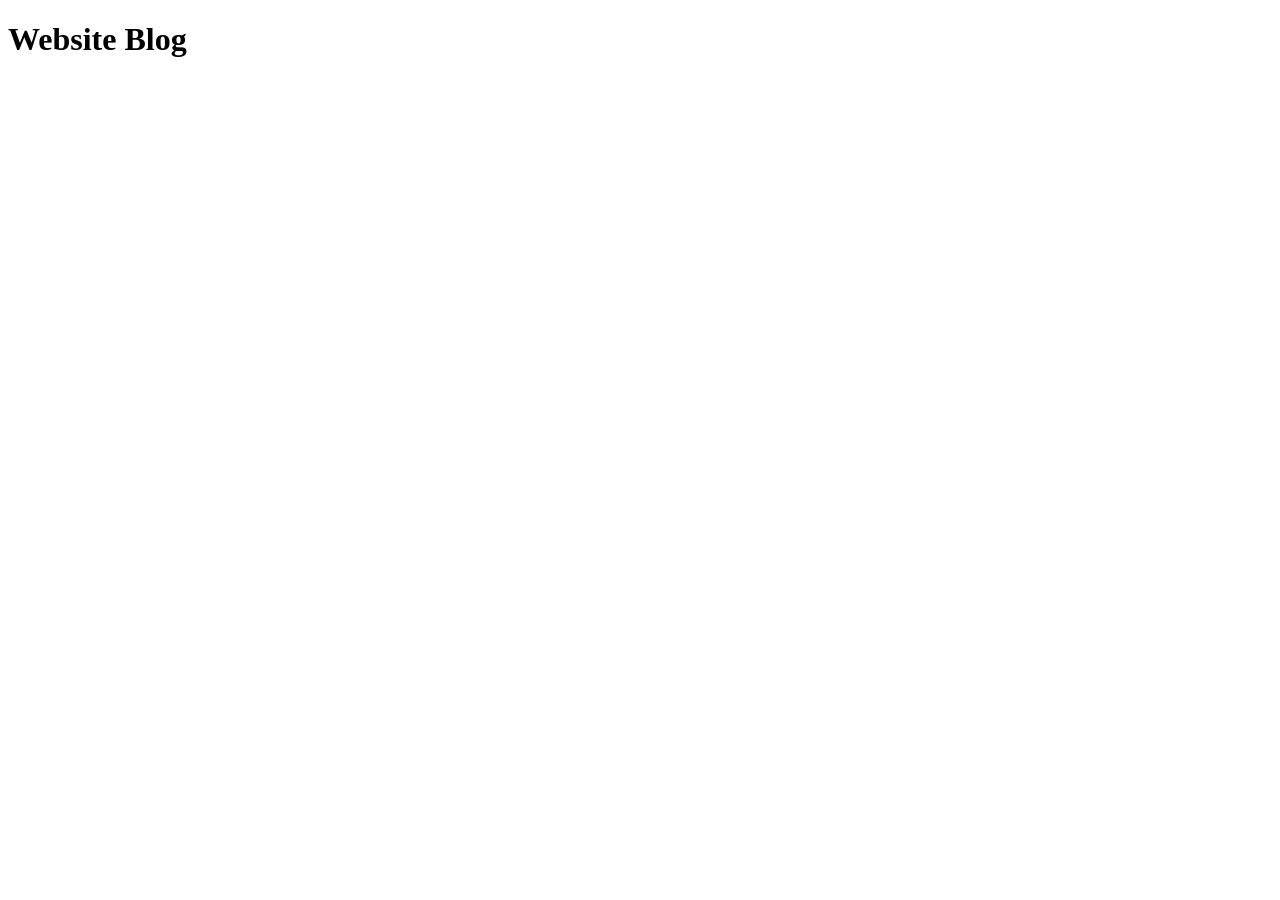
==== index.html @ 81720faa "Primera subida de carpeta" ====
<!DOCTYPE html>
<html>

<head>
  <meta charset="utf-8">
  <meta name="viewport" content="width=device-width">
  <link rel="stylesheet" href="./styles/style.css">
  <title>Website Blog</title>
</head>

<body>
  <h1>Website Blog</h1>

  <!--
  This script places a badge on your repl's full-browser view back to your repl's cover
  page. Try various colors for the theme: dark, light, red, orange, yellow, lime, green,
  teal, blue, blurple, magenta, pink!
  -->
  <script src="https://replit.com/public/js/replit-badge-v2.js" theme="dark" position="bottom-right"></script>
</body>

</html>
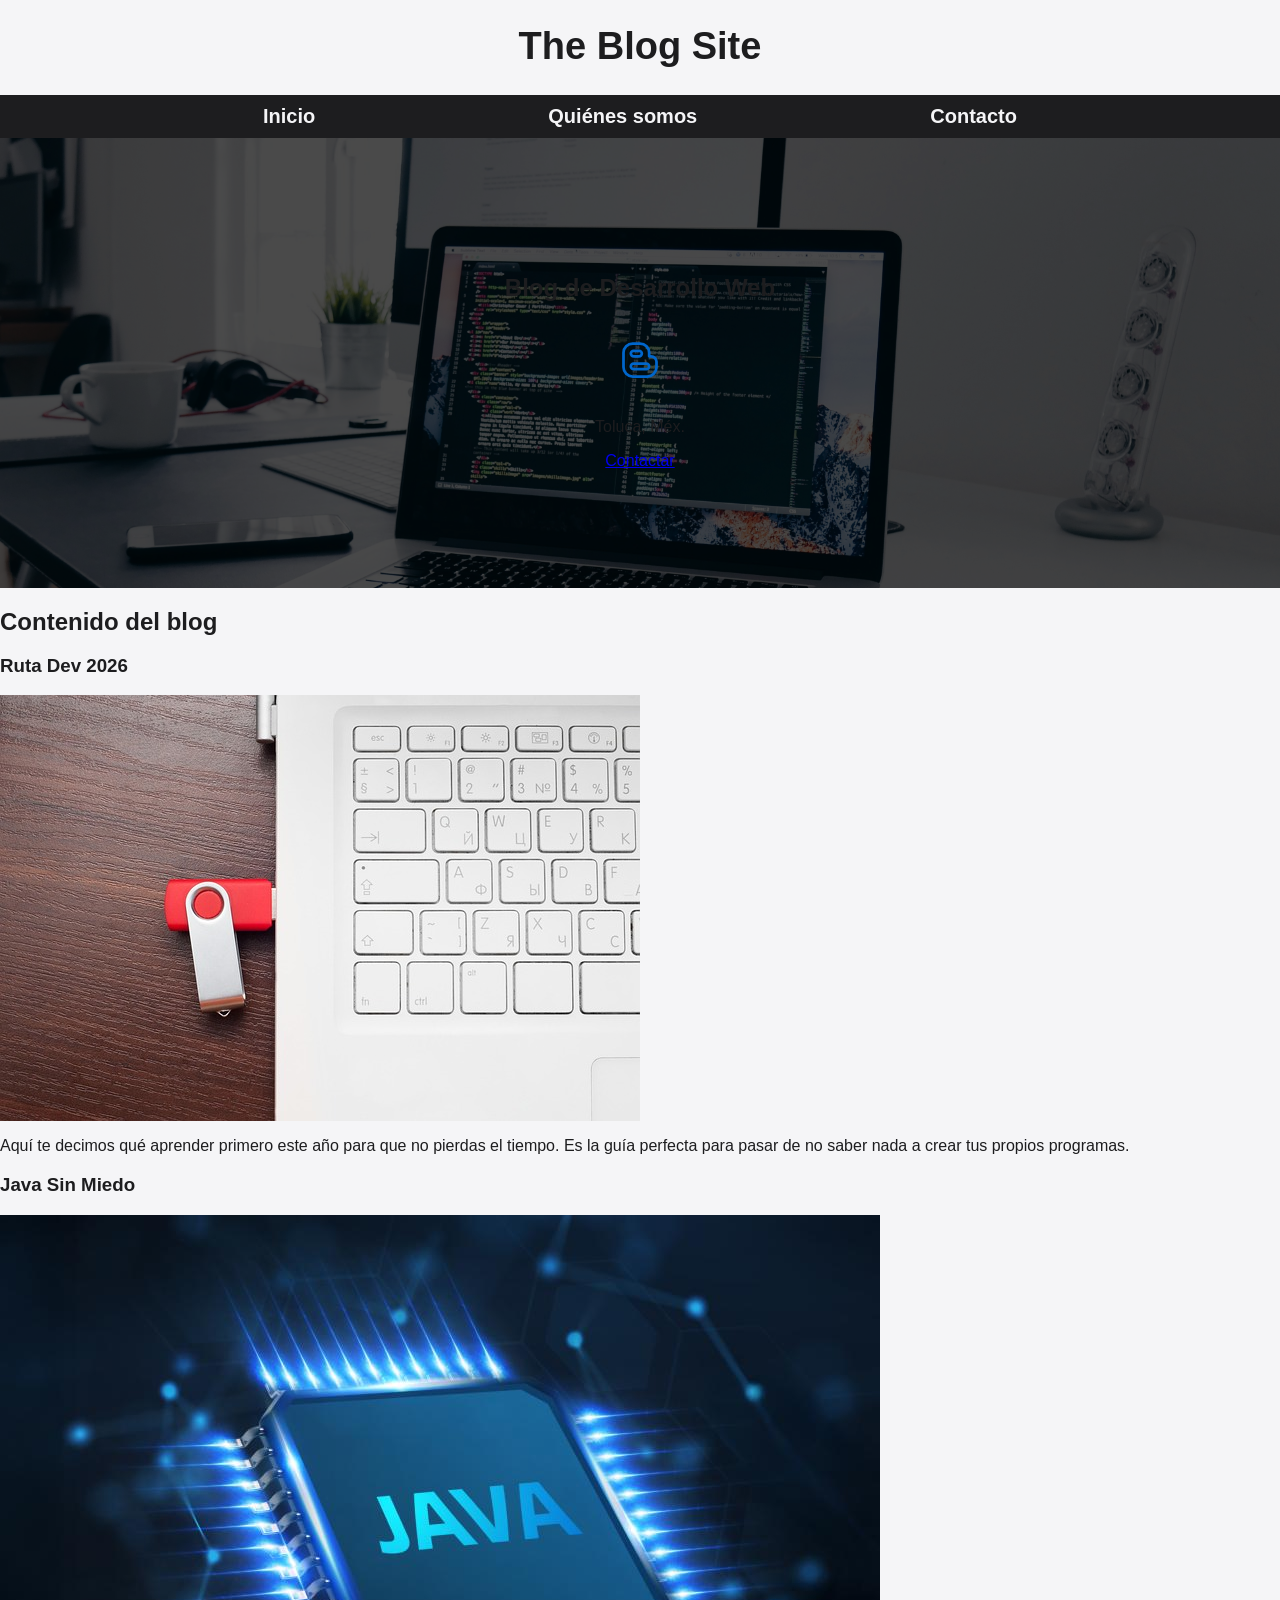
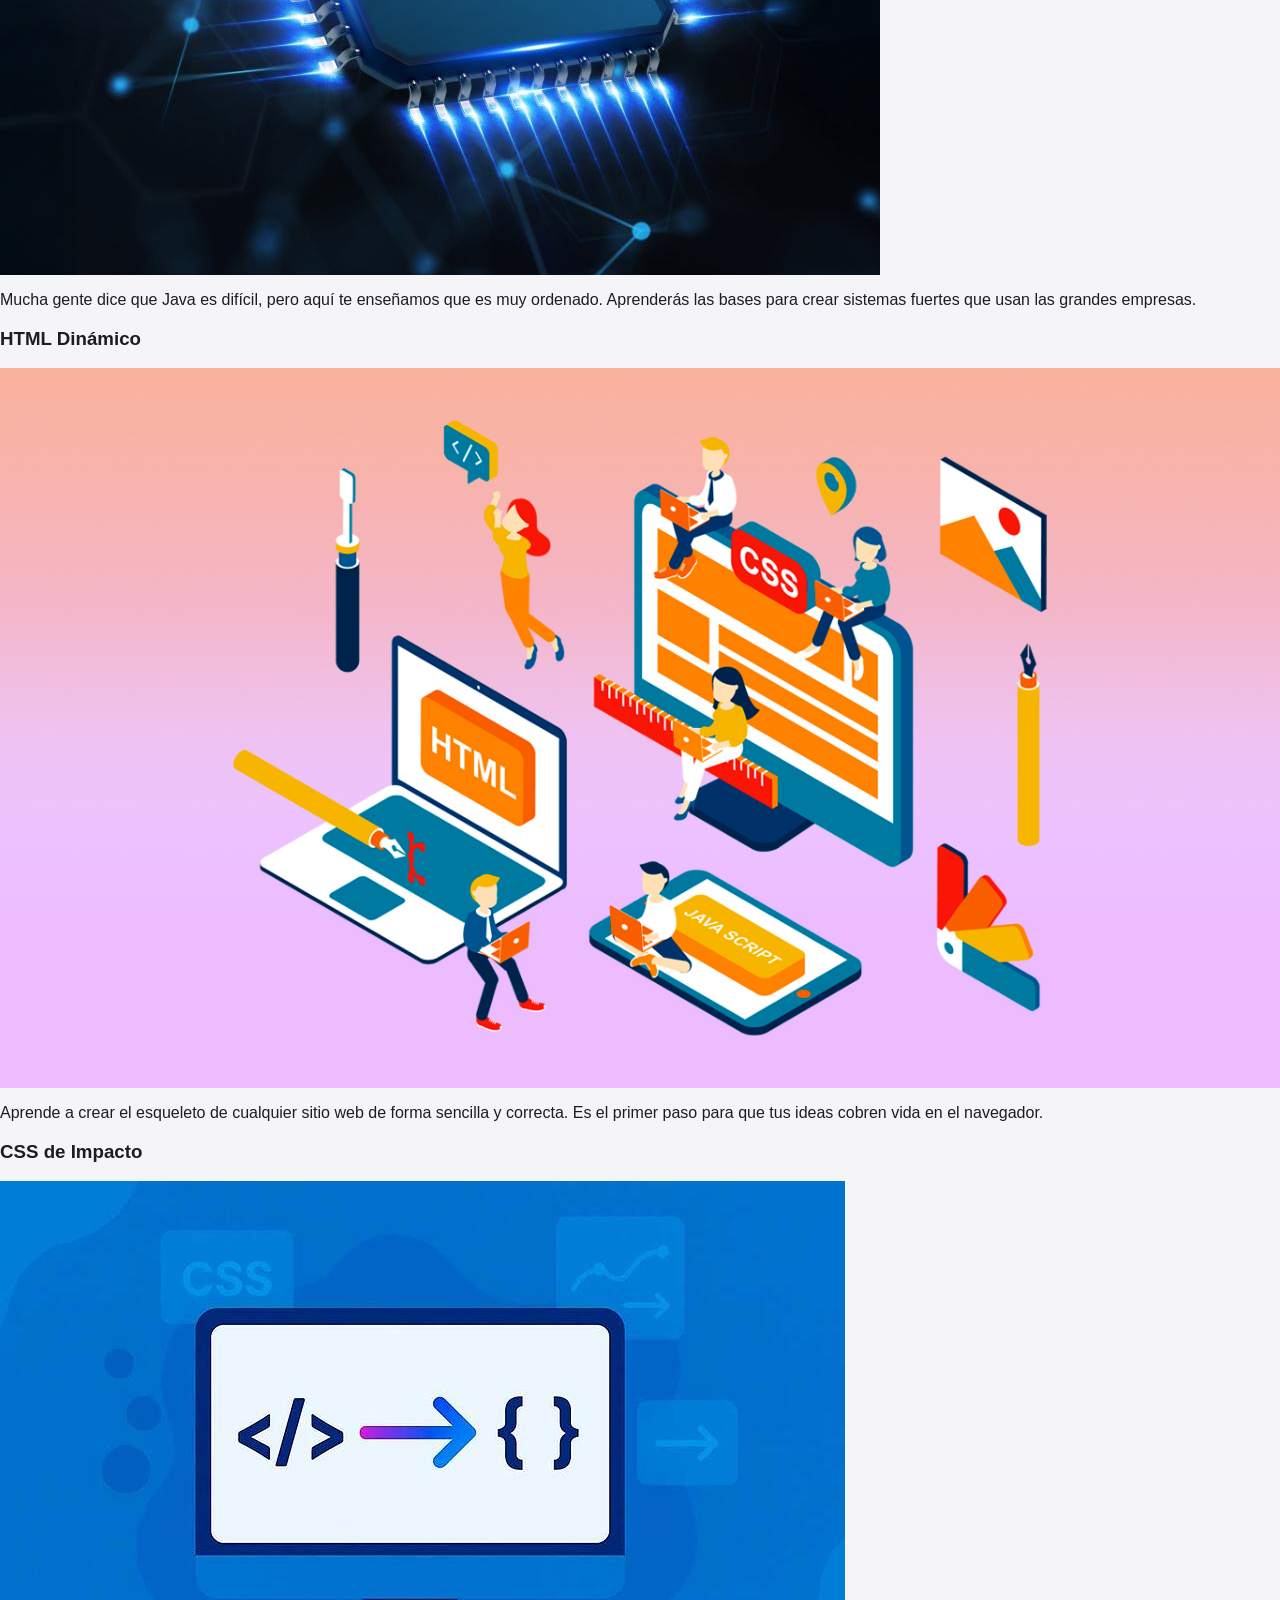
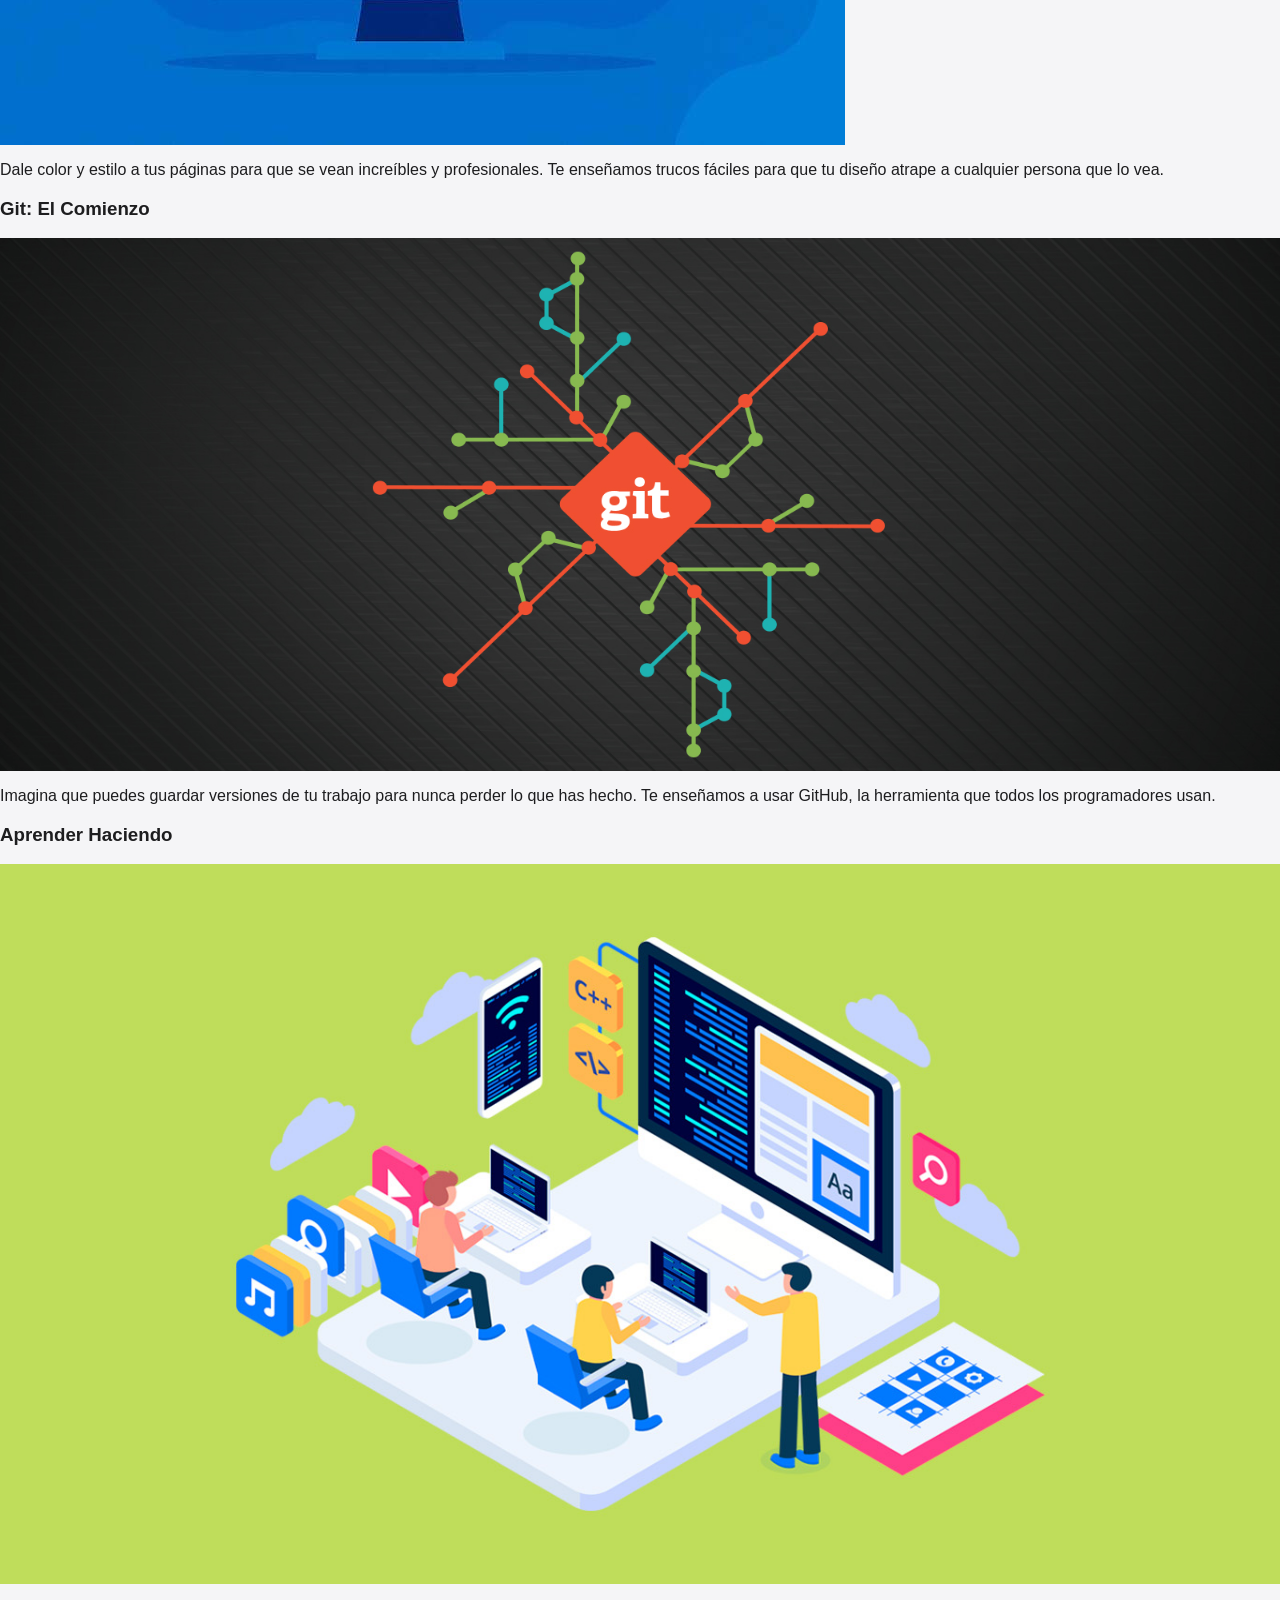
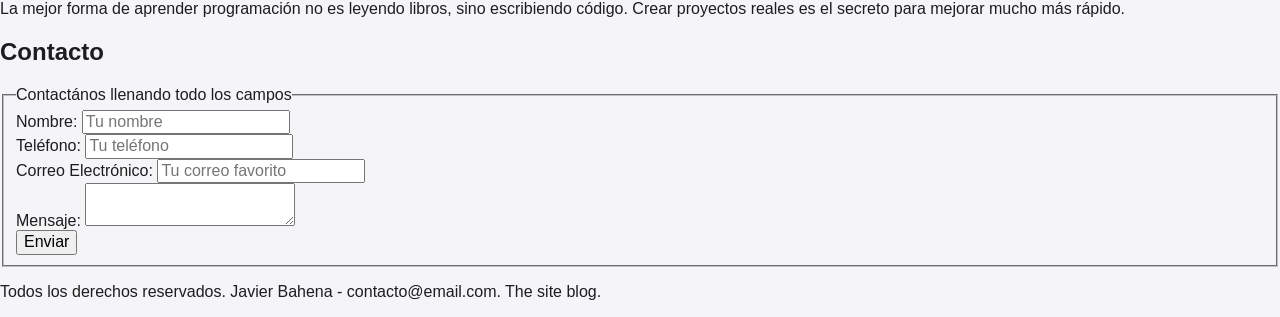
==== commit 2c3e5068: "se arreglo la navegacion, se cambiaron los colores y se arreglo el hero" ====
--- a/index.html
+++ b/index.html
@@ -4,12 +4,167 @@
 <head>
   <meta charset="utf-8">
   <meta name="viewport" content="width=device-width">
+    <link rel="preload" href="./styles/normalize.css" as="style">
+  <link rel="stylesheet" href="./styles/normalize.css">
+  <link rel="preload" href="./styles/style.css" as="style">
   <link rel="stylesheet" href="./styles/style.css">
-  <title>Website Blog</title>
+  <title>The Blog Site</title>
 </head>
 
 <body>
-  <h1>Website Blog</h1>
+
+  <header>
+<h1 class="titulo">The Blog Site</h1>
+
+  </header>
+
+<div class="nav-bg">
+ <nav class="navegacion-principal contenedor">
+    <a href="#">Inicio</a>
+    <a href="nosotros.html">Quiénes somos</a>
+    <a href="contacto.html">Contacto</a>
+  </nav>
+</div>
+
+ 
+
+
+
+  <section class="hero">
+    <div class="contenido-hero">
+
+<h2>Blog de Desarrollo Web</h2>
+<p><!--
+tags: [media, blogging, internet, social, site]
+category: Brand
+unicode: "f35a"
+version: "1.89"
+-->
+<svg
+  xmlns="http://www.w3.org/2000/svg"
+  width="44"
+  height="44"
+  viewBox="0 0 24 24"
+  fill="none"
+  stroke="#0066CC"
+  stroke-width="1.5"
+  stroke-linecap="round"
+  stroke-linejoin="round"
+>
+  <path d="M8 21h8a5 5 0 0 0 5 -5v-3a3 3 0 0 0 -3 -3h-1v-2a5 5 0 0 0 -5 -5h-4a5 5 0 0 0 -5 5v8a5 5 0 0 0 5 5z" />
+  <path d="M7 7m0 1.5a1.5 1.5 0 0 1 1.5 -1.5h3a1.5 1.5 0 0 1 1.5 1.5v0a1.5 1.5 0 0 1 -1.5 1.5h-3a1.5 1.5 0 0 1 -1.5 -1.5z" />
+  <path d="M7 14m0 1.5a1.5 1.5 0 0 1 1.5 -1.5h7a1.5 1.5 0 0 1 1.5 1.5v0a1.5 1.5 0 0 1 -1.5 1.5h-7a1.5 1.5 0 0 1 -1.5 -1.5z" />
+</svg>
+
+</p>
+  <p>Toluca, Méx.</p>
+  <a href="#">Contactar</a>
+    </div>
+
+
+  </section>
+  <main>
+    <h2>Contenido del blog</h2>
+
+    <section>
+        <h3>Ruta Dev 2026</h3>
+
+        <img src="Pic/ruta.jpg" alt="imagen de ruta de aprendizaje">
+
+  <p>Aquí te decimos qué aprender primero este año para que no pierdas el tiempo. Es la guía perfecta para pasar de no saber nada a crear tus propios programas.</p>
+    </section>
+
+    <section>
+      <h3>Java Sin Miedo</h3>
+
+      <img src="Pic/java.jpg" alt="imagen de java">
+
+  <p>Mucha gente dice que Java es difícil, pero aquí te enseñamos que es muy ordenado. Aprenderás las bases para crear sistemas fuertes que usan las grandes empresas.</p>
+    </section>
+
+    <section>
+        <h3>HTML Dinámico</h3>
+
+        <img src="Pic/html.jpg" alt="imagen de html">
+
+  <p>Aprende a crear el esqueleto de cualquier sitio web de forma sencilla y correcta. Es el primer paso para que tus ideas cobren vida en el navegador.</p>
+
+    </section>
+
+        <section>
+        <h3>CSS de Impacto</h3>
+
+        <img src="Pic/css.jpg" alt="iamgen de css">
+
+  <p>Dale color y estilo a tus páginas para que se vean increíbles y profesionales. Te enseñamos trucos fáciles para que tu diseño atrape a cualquier persona que lo vea.</p>
+
+    </section>
+
+        <section>
+        <h3>Git: El Comienzo</h3>
+        <img src="Pic/git_destacada.png" alt="imagen de git">
+
+  <p>Imagina que puedes guardar versiones de tu trabajo para nunca perder lo que has hecho. Te enseñamos a usar GitHub, la herramienta que todos los programadores usan.</p>
+
+    </section>
+
+        <section>
+        <h3>Aprender Haciendo</h3>
+        <img src="Pic/aprender.jpg" alt="imagen aprender haciendo">
+
+  <p>La mejor forma de aprender programación no es leyendo libros, sino escribiendo código. Crear proyectos reales es el secreto para mejorar mucho más rápido.</p>
+
+    </section>
+
+</main>
+<section>
+  <h2>Contacto</h2>
+
+  <form action="">
+    <fieldset>
+      <legend>Contactános llenando todo los campos</legend>
+
+      <div>
+        <label for="">Nombre:</label>
+        <input type="text" placeholder="Tu nombre">
+      </div>
+
+      <div>
+        <label for="">Teléfono:</label>
+        <input type="tel" placeholder="Tu teléfono">
+      </div>
+
+      <div>
+        <label for="">Correo Electrónico:</label>
+        <input type="email" placeholder="Tu correo favorito">
+      </div>
+
+      <div>
+              <label for="">Mensaje:</label>
+
+      <textarea name="" id=""></textarea>
+      </div>
+
+      <div>
+        <input type="submit" value="Enviar">
+      </div>
+
+
+
+      
+    </fieldset>
+  </form>
+</section>
+
+<footer>
+  <p>Todos los derechos reservados. Javier Bahena - contacto@email.com. The site blog.</p>
+
+</footer>
+  
+
+
+
+
 
   <!--
   This script places a badge on your repl's full-browser view back to your repl's cover
--- a/styles/style.css
+++ b/styles/style.css
@@ -0,0 +1,107 @@
+:root {
+  --primary: #1D1D1F;    /* Deep Black: El color de los textos y fondos oscuros de Apple */
+  --secondary: #0066CC;  /* System Blue: El azul clásico de los enlaces y botones de iOS/macOS */
+  --bg-light: #F5F5F7;   /* Off-White/Silver: El gris claro característico de sus secciones */
+  --text-main: #1D1D1F;  /* Onyx: Para una legibilidad máxima y sobria */
+  --accent: #86868B;     /* Silver/Grey: Para detalles secundarios, iconos y bordes finos */
+}
+  html {
+    font-size: 62.5%;
+    box-sizing: border-box;
+
+  }
+
+  *, *:before, *:after {
+    box-sizing: inherit;
+  }
+
+  body {
+    font-size: 16px;
+      background-color: var(--bg-light);
+  color: var(--text-main);
+  font-family: 'Segoe UI', Tahoma, Geneva, Verdana, sans-serif;
+  }
+  img {
+    max-width: 100%;
+    display: block;
+    height: auto;
+}
+
+  .titulo {
+    text-align: center;
+    font-size: 3.8rem;
+  }
+
+
+
+.nav-bg {
+  background-color: var(--primary);
+}
+  
+  .img-header {
+    width: 100%;
+  }
+
+
+
+  .contenedor {
+    max-width: 120rem;
+    margin: 0 auto;
+  }
+
+  .navegacion-principal {
+
+    padding: 1rem;
+    display: flex;
+    flex-direction: column;
+
+    padding: 0 0;
+
+
+
+}
+
+@media (min-width: 768px) {
+    .navegacion-principal {
+      flex-direction: row;
+          justify-content: space-evenly;
+
+    }
+}
+
+  .navegacion-principal a {
+
+    color: var(--bg-light);
+    text-decoration: none;
+    font-weight: 700;
+    font-size: 2rem;
+    padding: 1rem;
+    text-align: center;
+
+}
+
+ .navegacion-principal a:hover {
+    background-color: var(--accent);
+    color: var(--text-main);
+ }
+
+ .hero {
+  background-image: url(../Pic/hero.jpg);
+  background-repeat: no-repeat;
+  background-size: cover;
+  background-position: center center;
+  height: 450px;
+
+  position: relative;
+ }
+
+ .contenido-hero {
+  position: absolute;
+  height: 100%;
+  width: 100%;
+  background-color: rgb(0 0 0 / 70%);
+  display: flex;
+  flex-direction: column;
+  align-items: center;
+  justify-content: center;
+ }
--- a/styles/style.css
+++ b/styles/style.css
@@ -0,0 +1,107 @@
+:root {
+  --primary: #1D1D1F;    /* Deep Black: El color de los textos y fondos oscuros de Apple */
+  --secondary: #0066CC;  /* System Blue: El azul clásico de los enlaces y botones de iOS/macOS */
+  --bg-light: #F5F5F7;   /* Off-White/Silver: El gris claro característico de sus secciones */
+  --text-main: #1D1D1F;  /* Onyx: Para una legibilidad máxima y sobria */
+  --accent: #86868B;     /* Silver/Grey: Para detalles secundarios, iconos y bordes finos */
+}
+  html {
+    font-size: 62.5%;
+    box-sizing: border-box;
+
+  }
+
+  *, *:before, *:after {
+    box-sizing: inherit;
+  }
+
+  body {
+    font-size: 16px;
+      background-color: var(--bg-light);
+  color: var(--text-main);
+  font-family: 'Segoe UI', Tahoma, Geneva, Verdana, sans-serif;
+  }
+  img {
+    max-width: 100%;
+    display: block;
+    height: auto;
+}
+
+  .titulo {
+    text-align: center;
+    font-size: 3.8rem;
+  }
+
+
+
+.nav-bg {
+  background-color: var(--primary);
+}
+  
+  .img-header {
+    width: 100%;
+  }
+
+
+
+  .contenedor {
+    max-width: 120rem;
+    margin: 0 auto;
+  }
+
+  .navegacion-principal {
+
+    padding: 1rem;
+    display: flex;
+    flex-direction: column;
+
+    padding: 0 0;
+
+
+
+}
+
+@media (min-width: 768px) {
+    .navegacion-principal {
+      flex-direction: row;
+          justify-content: space-evenly;
+
+    }
+}
+
+  .navegacion-principal a {
+
+    color: var(--bg-light);
+    text-decoration: none;
+    font-weight: 700;
+    font-size: 2rem;
+    padding: 1rem;
+    text-align: center;
+
+}
+
+ .navegacion-principal a:hover {
+    background-color: var(--accent);
+    color: var(--text-main);
+ }
+
+ .hero {
+  background-image: url(../Pic/hero.jpg);
+  background-repeat: no-repeat;
+  background-size: cover;
+  background-position: center center;
+  height: 450px;
+
+  position: relative;
+ }
+
+ .contenido-hero {
+  position: absolute;
+  height: 100%;
+  width: 100%;
+  background-color: rgb(0 0 0 / 70%);
+  display: flex;
+  flex-direction: column;
+  align-items: center;
+  justify-content: center;
+ }
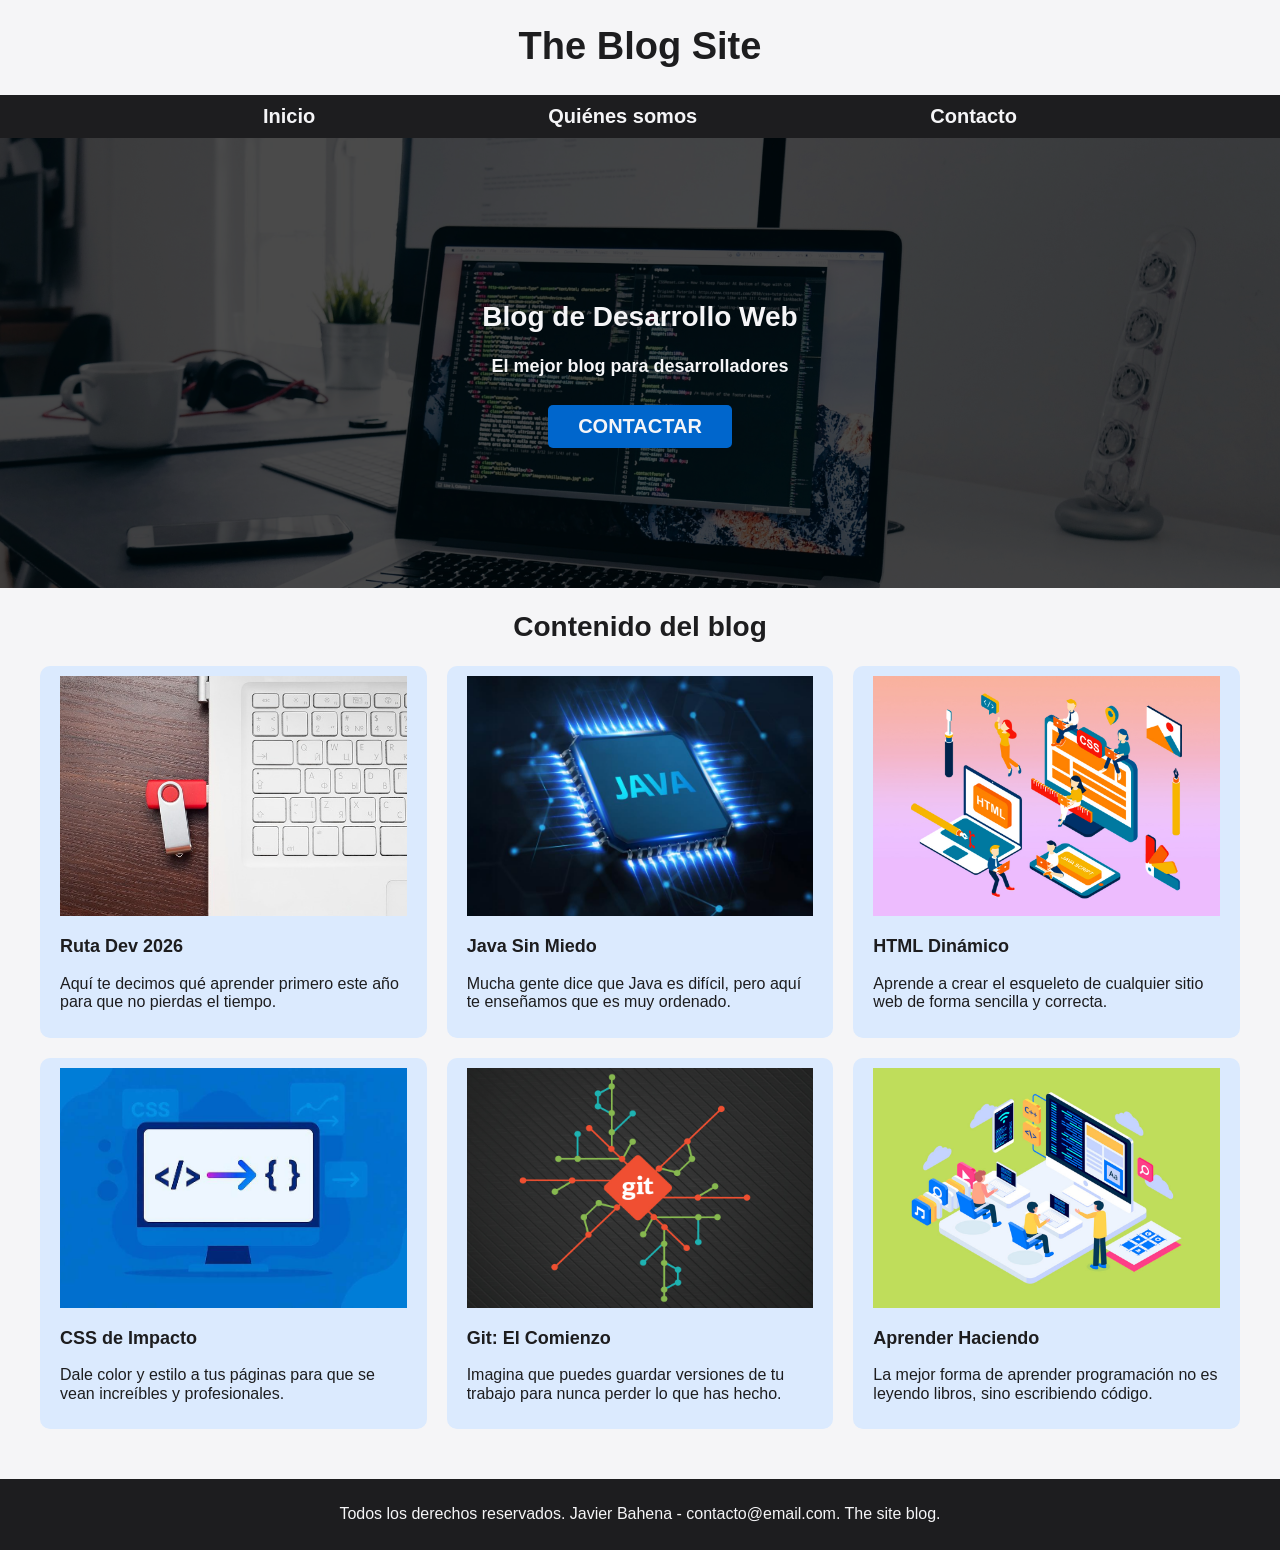
==== commit 51720bc0: "listoooooo" ====
--- a/index.html
+++ b/index.html
@@ -1,177 +1,140 @@
-<!DOCTYPE html>
+<!doctype html>
 <html>
+  <head>
+    <meta charset="utf-8" />
+    <meta name="viewport" content="width=device-width" />
+    <link rel="preload" href="./styles/normalize.css" as="style" />
+    <link rel="stylesheet" href="./styles/normalize.css" />
+    <link rel="preload" href="./styles/style.css" as="style" />
+    <link rel="stylesheet" href="./styles/style.css" />
+    <title>The Blog Site</title>
+  </head>
 
-<head>
-  <meta charset="utf-8">
-  <meta name="viewport" content="width=device-width">
-    <link rel="preload" href="./styles/normalize.css" as="style">
-  <link rel="stylesheet" href="./styles/normalize.css">
-  <link rel="preload" href="./styles/style.css" as="style">
-  <link rel="stylesheet" href="./styles/style.css">
-  <title>The Blog Site</title>
-</head>
+  <body>
+    <header>
+      <h1 class="titulo">The Blog Site</h1>
+    </header>
 
-<body>
+    <div class="nav-bg">
+      <nav class="navegacion-principal contenedor">
+        <a href="#">Inicio</a>
+        <a href="nosotros.html">Quiénes somos</a>
+        <a href="contacto.html">Contacto</a>
+      </nav>
+    </div>
 
-  <header>
-<h1 class="titulo">The Blog Site</h1>
+    <section class="hero">
+      <div class="contenido-hero">
+        <h2>Blog de Desarrollo Web</h2>
 
-  </header>
+        <h3>El mejor blog para desarrolladores</h3>
 
-<div class="nav-bg">
- <nav class="navegacion-principal contenedor">
-    <a href="#">Inicio</a>
-    <a href="nosotros.html">Quiénes somos</a>
-    <a href="contacto.html">Contacto</a>
-  </nav>
-</div>
+        <a href="#" class="boton">Contactar</a>
+      </div>
+    </section>
+    <main class="contenedor">
+      <h2>Contenido del blog</h2>
 
- 
+      <div class="servicios">
+        <section>
+          
+          <div class="articulo-img">
+<img src="./Pic/ruta.jpg" alt="">
+          </div>
 
 
+<h3>Ruta Dev 2026</h3>
+          <p>
+            Aquí te decimos qué aprender primero este año para que no pierdas el
+            tiempo.
+          </p>
+        </section>
 
-  <section class="hero">
-    <div class="contenido-hero">
+        <section>
+                 <div class="articulo-img">
+<img src="Pic/java.jpg" alt="imagen de java" />
+          </div>
 
-<h2>Blog de Desarrollo Web</h2>
-<p><!--
-tags: [media, blogging, internet, social, site]
-category: Brand
-unicode: "f35a"
-version: "1.89"
--->
-<svg
-  xmlns="http://www.w3.org/2000/svg"
-  width="44"
-  height="44"
-  viewBox="0 0 24 24"
-  fill="none"
-  stroke="#0066CC"
-  stroke-width="1.5"
-  stroke-linecap="round"
-  stroke-linejoin="round"
->
-  <path d="M8 21h8a5 5 0 0 0 5 -5v-3a3 3 0 0 0 -3 -3h-1v-2a5 5 0 0 0 -5 -5h-4a5 5 0 0 0 -5 5v8a5 5 0 0 0 5 5z" />
-  <path d="M7 7m0 1.5a1.5 1.5 0 0 1 1.5 -1.5h3a1.5 1.5 0 0 1 1.5 1.5v0a1.5 1.5 0 0 1 -1.5 1.5h-3a1.5 1.5 0 0 1 -1.5 -1.5z" />
-  <path d="M7 14m0 1.5a1.5 1.5 0 0 1 1.5 -1.5h7a1.5 1.5 0 0 1 1.5 1.5v0a1.5 1.5 0 0 1 -1.5 1.5h-7a1.5 1.5 0 0 1 -1.5 -1.5z" />
-</svg>
+          
+   <h3>Java Sin Miedo</h3>
 
-</p>
-  <p>Toluca, Méx.</p>
-  <a href="#">Contactar</a>
-    </div>
+          <p>
+            Mucha gente dice que Java es difícil, pero aquí te enseñamos que es muy ordenado. 
+          </p>
+        </section>
+
+        <section>
+                    <div class="articulo-img">
+<img src="Pic/html.jpg" alt="imagen de html" />
+          </div>
 
 
-  </section>
-  <main>
-    <h2>Contenido del blog</h2>
-
-    <section>
-        <h3>Ruta Dev 2026</h3>
-
-        <img src="Pic/ruta.jpg" alt="imagen de ruta de aprendizaje">
-
-  <p>Aquí te decimos qué aprender primero este año para que no pierdas el tiempo. Es la guía perfecta para pasar de no saber nada a crear tus propios programas.</p>
-    </section>
-
-    <section>
-      <h3>Java Sin Miedo</h3>
-
-      <img src="Pic/java.jpg" alt="imagen de java">
-
-  <p>Mucha gente dice que Java es difícil, pero aquí te enseñamos que es muy ordenado. Aprenderás las bases para crear sistemas fuertes que usan las grandes empresas.</p>
-    </section>
-
-    <section>
-        <h3>HTML Dinámico</h3>
-
-        <img src="Pic/html.jpg" alt="imagen de html">
-
-  <p>Aprende a crear el esqueleto de cualquier sitio web de forma sencilla y correcta. Es el primer paso para que tus ideas cobren vida en el navegador.</p>
-
-    </section>
+          
+<h3>HTML Dinámico</h3>
+          <p>
+            Aprende a crear el esqueleto de cualquier sitio web de forma
+            sencilla y correcta.
+          </p>
+        </section>
 
         <section>
-        <h3>CSS de Impacto</h3>
+                    <div class="articulo-img">
+<img src="Pic/css.jpg" alt="iamgen de css" />
+          </div>
 
-        <img src="Pic/css.jpg" alt="iamgen de css">
 
-  <p>Dale color y estilo a tus páginas para que se vean increíbles y profesionales. Te enseñamos trucos fáciles para que tu diseño atrape a cualquier persona que lo vea.</p>
-
-    </section>
+          
+<h3>CSS de Impacto</h3>
+          <p>
+            Dale color y estilo a tus páginas para que se vean increíbles y
+            profesionales.
+          </p>
+        </section>
 
         <section>
-        <h3>Git: El Comienzo</h3>
-        <img src="Pic/git_destacada.png" alt="imagen de git">
+                    <div class="articulo-img">
+<img src="Pic/git_destacada.png" alt="imagen de git" />
+          </div>
 
-  <p>Imagina que puedes guardar versiones de tu trabajo para nunca perder lo que has hecho. Te enseñamos a usar GitHub, la herramienta que todos los programadores usan.</p>
-
-    </section>
+          
+<h3>Git: El Comienzo</h3>
+          <p>
+            Imagina que puedes guardar versiones de tu trabajo para nunca perder
+            lo que has hecho.
+          </p>
+        </section>
 
         <section>
-        <h3>Aprender Haciendo</h3>
-        <img src="Pic/aprender.jpg" alt="imagen aprender haciendo">
+                    <div class="articulo-img">
+<img src="Pic/aprender.jpg" alt="imagen aprender haciendo" />
+          </div>
 
-  <p>La mejor forma de aprender programación no es leyendo libros, sino escribiendo código. Crear proyectos reales es el secreto para mejorar mucho más rápido.</p>
+          
+<h3>Aprender Haciendo</h3>
+          <p>
+            La mejor forma de aprender programación no es leyendo libros, sino
+            escribiendo código. 
+          </p>
+        </section>
+      </div>
+    </main>
+    
+    <footer class="footer">
+      <p>
+        Todos los derechos reservados. Javier Bahena - contacto@email.com. The
+        site blog.
+      </p>
+    </footer>
 
-    </section>
-
-</main>
-<section>
-  <h2>Contacto</h2>
-
-  <form action="">
-    <fieldset>
-      <legend>Contactános llenando todo los campos</legend>
-
-      <div>
-        <label for="">Nombre:</label>
-        <input type="text" placeholder="Tu nombre">
-      </div>
-
-      <div>
-        <label for="">Teléfono:</label>
-        <input type="tel" placeholder="Tu teléfono">
-      </div>
-
-      <div>
-        <label for="">Correo Electrónico:</label>
-        <input type="email" placeholder="Tu correo favorito">
-      </div>
-
-      <div>
-              <label for="">Mensaje:</label>
-
-      <textarea name="" id=""></textarea>
-      </div>
-
-      <div>
-        <input type="submit" value="Enviar">
-      </div>
-
-
-
-      
-    </fieldset>
-  </form>
-</section>
-
-<footer>
-  <p>Todos los derechos reservados. Javier Bahena - contacto@email.com. The site blog.</p>
-
-</footer>
-  
-
-
-
-
-
-  <!--
+    <!--
   This script places a badge on your repl's full-browser view back to your repl's cover
   page. Try various colors for the theme: dark, light, red, orange, yellow, lime, green,
   teal, blue, blurple, magenta, pink!
   -->
-  <script src="https://replit.com/public/js/replit-badge-v2.js" theme="dark" position="bottom-right"></script>
-</body>
-
-</html>+    <script
+      src="https://replit.com/public/js/replit-badge-v2.js"
+      theme="dark"
+      position="bottom-right"
+    ></script>
+  </body>
+</html>
--- a/styles/style.css
+++ b/styles/style.css
@@ -4,6 +4,7 @@
   --bg-light: #F5F5F7;   /* Off-White/Silver: El gris claro característico de sus secciones */
   --text-main: #1D1D1F;  /* Onyx: Para una legibilidad máxima y sobria */
   --accent: #86868B;     /* Silver/Grey: Para detalles secundarios, iconos y bordes finos */
+  --card-bg: #f5f5f7;
 }
   html {
     font-size: 62.5%;
@@ -20,6 +21,7 @@
       background-color: var(--bg-light);
   color: var(--text-main);
   font-family: 'Segoe UI', Tahoma, Geneva, Verdana, sans-serif;
+  background-color: var(--bg-light);
   }
   img {
     max-width: 100%;
@@ -27,10 +29,24 @@
     height: auto;
 }
 
-  .titulo {
-    text-align: center;
-    font-size: 3.8rem;
-  }
+h1 {
+  font-size: 3.8rem;
+}
+
+h2 {
+  font-size: 2.8rem;
+}
+
+h3 {
+  font-size: 1.8rem;
+}
+
+h1,h2,h3 {
+  text-align: center;
+}
+
+
+
 
 
 
@@ -47,6 +63,26 @@
   .contenedor {
     max-width: 120rem;
     margin: 0 auto;
+  }
+
+  .boton {
+    background-color: var(--secondary);
+    color: var(--bg-light);
+    padding: 1rem 3rem;
+    margin-top: 1rem;
+    font-size: 2rem;
+    text-decoration: none;
+    text-transform: uppercase;
+    font-weight: 700;
+    border-radius: .5rem;
+    width: 90%;
+    text-align: center;
+  }
+
+  @media (min-width: 480px) {
+      .boton {
+        width: auto;
+      }
   }
 
   .navegacion-principal {
@@ -104,4 +140,228 @@
   flex-direction: column;
   align-items: center;
   justify-content: center;
- }+ }
+
+ .contenido-hero h2,h3,
+.contenido-hero p {
+  color: var(--bg-light);
+}
+.contenido-hero h3 {
+  margin-top: 0;
+}
+
+.servicios {
+display: grid;
+  gap: 2rem;
+  margin-bottom: 5rem;
+}
+
+@media (min-width: 768px) {
+  .servicios  {
+
+  grid-template-columns: repeat(3, 1fr);
+  }
+     
+}
+
+.articulo-img {
+
+  height: 240px;
+  display: flex;
+  align-items: center;
+  justify-content: center;
+  margin-bottom: 2rem;
+}
+
+.articulo-img img {
+width: 100%;
+  height: 100%;
+  object-fit: cover; /* CLAVE: Recorta y ajusta */
+  object-position: center; 
+}
+.servicios h3 {
+  color: var(--text-main);
+  text-align: start;
+}
+
+.servicios section {
+  background-color: #DBEAFE;
+  border-radius: 1rem;
+  padding: 1rem 2rem;
+  transition:  0.5s cubic-bezier(0.25, 0.1, 0.25, 1);
+}
+
+.servicios section:hover {
+  transform: scale(1.1);
+  background-color: #dbeafe8f;
+}
+
+.footer {
+  background-color: var(--primary);
+  text-align: center;
+  color: var(--bg-light);
+  padding: 1rem 0;
+}
+
+fieldset {
+  border: none;
+  max-width: 80rem;
+  margin: 0 auto;
+  background-color: var(--card-bg);
+  padding: 3rem;
+  border-radius: 2rem;
+  box-shadow: 0 4px 10px rgba(0, 0, 0, 0.03); /* Una sombra levísima */
+}
+
+fieldset {
+  border: none;
+  max-width: 80rem;
+  margin: 0 auto;
+  background-color: var(--card-bg);
+  padding: 3rem;
+  border-radius: 2rem;
+  box-shadow: 0 4px 10px rgba(0, 0, 0, 0.03); /* Una sombra levísima */
+}
+
+fieldset div {
+  display: flex;
+  flex-direction: column;
+  margin-bottom: 2rem;
+}
+
+fieldset label {
+  font-weight: 600;
+  color: var(--text-main);
+  margin-bottom: 0.8rem;
+  font-size: 1.6rem;
+}
+
+fieldset input[type="text"],
+fieldset input[type="tel"],
+fieldset input[type="email"],
+fieldset textarea {
+  width: 100%;
+  padding: 1.2rem;
+  background-color: #FFFFFF;
+  border: 1px solid var(--accent);
+  border-radius: 0.8rem;
+  color: var(--text-main);
+  font-family: inherit;
+  font-size: 1.6rem;
+  transition: border-color 0.3s ease;
+}
+
+/* Efecto estilo Apple cuando haces clic en el campo */
+fieldset input[type="text"]:focus,
+fieldset input[type="tel"]:focus,
+fieldset input[type="email"]:focus,
+fieldset textarea:focus {
+  outline: none;
+  border-color: var(--secondary);
+  box-shadow: 0 0 0 3px rgba(0, 102, 204, 0.15);
+}
+
+fieldset textarea {
+  min-height: 15rem;
+  resize: vertical;
+}
+
+fieldset input[type="submit"] {
+  background-color: var(--secondary);
+  color: #FFFFFF;
+  padding: 1.2rem 3rem;
+  font-size: 1.8rem;
+  font-weight: 700;
+  border: none;
+  border-radius: 0.8rem;
+  cursor: pointer;
+  text-transform: uppercase;
+  width: 100%;
+  transition: background-color 0.3s ease;
+}
+
+fieldset input[type="submit"]:hover {
+  background-color: #004c99; /* Un azul ligeramente más oscuro al pasar el mouse */
+}
+
+@media (min-width: 768px) {
+  fieldset input[type="submit"] {
+    width: auto;
+  }
+  
+  /* Esto alinea el botón a la izquierda. Si lo quieres a la derecha, cambia flex-start por flex-end */
+  fieldset div:last-child {
+    align-items: flex-start; 
+  }
+}
+
+
+
+.centrar-texto {
+  text-align: center;
+  margin-top: 4rem;
+  margin-bottom: 4rem;
+}
+
+.sobre-nosotros {
+  display: grid;
+  gap: 4rem;
+  margin-bottom: 5rem;
+  background-color: var(--card-bg);
+  padding: 3rem;
+  border-radius: 2rem;
+  box-shadow: 0 4px 10px rgba(0, 0, 0, 0.03);
+}
+
+.nosotros-imagen {
+  display: flex;
+  align-items: center;
+  justify-content: center;
+}
+
+.nosotros-imagen img {
+  width: 100%;
+  max-width: 400px;
+  border-radius: 1.5rem;
+  object-fit: cover;
+  box-shadow: 0 10px 20px rgba(0, 0, 0, 0.05);
+}
+
+.nosotros-texto {
+  display: flex;
+  flex-direction: column;
+  justify-content: center;
+}
+
+.nosotros-texto h3 {
+  text-align: left;
+  color: var(--primary);
+  margin-top: 0;
+  margin-bottom: 1.5rem;
+  font-size: 2.4rem;
+}
+
+.nosotros-texto p {
+  line-height: 1.8;
+  font-size: 1.6rem;
+  color: var(--text-main);
+  margin-bottom: 1.5rem;
+}
+
+.nosotros-texto p:last-child {
+  margin-bottom: 0;
+}
+
+.nosotros-texto strong, 
+.nosotros-texto em {
+  color: var(--secondary);
+}
+
+/* Vista de Escritorio */
+@media (min-width: 768px) {
+  .sobre-nosotros {
+    grid-template-columns: 1fr 1fr; /* Divide en dos columnas iguales */
+    align-items: center;
+    padding: 5rem;
+  }
+}
--- a/styles/style.css
+++ b/styles/style.css
@@ -4,6 +4,7 @@
   --bg-light: #F5F5F7;   /* Off-White/Silver: El gris claro característico de sus secciones */
   --text-main: #1D1D1F;  /* Onyx: Para una legibilidad máxima y sobria */
   --accent: #86868B;     /* Silver/Grey: Para detalles secundarios, iconos y bordes finos */
+  --card-bg: #f5f5f7;
 }
   html {
     font-size: 62.5%;
@@ -20,6 +21,7 @@
       background-color: var(--bg-light);
   color: var(--text-main);
   font-family: 'Segoe UI', Tahoma, Geneva, Verdana, sans-serif;
+  background-color: var(--bg-light);
   }
   img {
     max-width: 100%;
@@ -27,10 +29,24 @@
     height: auto;
 }
 
-  .titulo {
-    text-align: center;
-    font-size: 3.8rem;
-  }
+h1 {
+  font-size: 3.8rem;
+}
+
+h2 {
+  font-size: 2.8rem;
+}
+
+h3 {
+  font-size: 1.8rem;
+}
+
+h1,h2,h3 {
+  text-align: center;
+}
+
+
+
 
 
 
@@ -47,6 +63,26 @@
   .contenedor {
     max-width: 120rem;
     margin: 0 auto;
+  }
+
+  .boton {
+    background-color: var(--secondary);
+    color: var(--bg-light);
+    padding: 1rem 3rem;
+    margin-top: 1rem;
+    font-size: 2rem;
+    text-decoration: none;
+    text-transform: uppercase;
+    font-weight: 700;
+    border-radius: .5rem;
+    width: 90%;
+    text-align: center;
+  }
+
+  @media (min-width: 480px) {
+      .boton {
+        width: auto;
+      }
   }
 
   .navegacion-principal {
@@ -104,4 +140,228 @@
   flex-direction: column;
   align-items: center;
   justify-content: center;
- }+ }
+
+ .contenido-hero h2,h3,
+.contenido-hero p {
+  color: var(--bg-light);
+}
+.contenido-hero h3 {
+  margin-top: 0;
+}
+
+.servicios {
+display: grid;
+  gap: 2rem;
+  margin-bottom: 5rem;
+}
+
+@media (min-width: 768px) {
+  .servicios  {
+
+  grid-template-columns: repeat(3, 1fr);
+  }
+     
+}
+
+.articulo-img {
+
+  height: 240px;
+  display: flex;
+  align-items: center;
+  justify-content: center;
+  margin-bottom: 2rem;
+}
+
+.articulo-img img {
+width: 100%;
+  height: 100%;
+  object-fit: cover; /* CLAVE: Recorta y ajusta */
+  object-position: center; 
+}
+.servicios h3 {
+  color: var(--text-main);
+  text-align: start;
+}
+
+.servicios section {
+  background-color: #DBEAFE;
+  border-radius: 1rem;
+  padding: 1rem 2rem;
+  transition:  0.5s cubic-bezier(0.25, 0.1, 0.25, 1);
+}
+
+.servicios section:hover {
+  transform: scale(1.1);
+  background-color: #dbeafe8f;
+}
+
+.footer {
+  background-color: var(--primary);
+  text-align: center;
+  color: var(--bg-light);
+  padding: 1rem 0;
+}
+
+fieldset {
+  border: none;
+  max-width: 80rem;
+  margin: 0 auto;
+  background-color: var(--card-bg);
+  padding: 3rem;
+  border-radius: 2rem;
+  box-shadow: 0 4px 10px rgba(0, 0, 0, 0.03); /* Una sombra levísima */
+}
+
+fieldset {
+  border: none;
+  max-width: 80rem;
+  margin: 0 auto;
+  background-color: var(--card-bg);
+  padding: 3rem;
+  border-radius: 2rem;
+  box-shadow: 0 4px 10px rgba(0, 0, 0, 0.03); /* Una sombra levísima */
+}
+
+fieldset div {
+  display: flex;
+  flex-direction: column;
+  margin-bottom: 2rem;
+}
+
+fieldset label {
+  font-weight: 600;
+  color: var(--text-main);
+  margin-bottom: 0.8rem;
+  font-size: 1.6rem;
+}
+
+fieldset input[type="text"],
+fieldset input[type="tel"],
+fieldset input[type="email"],
+fieldset textarea {
+  width: 100%;
+  padding: 1.2rem;
+  background-color: #FFFFFF;
+  border: 1px solid var(--accent);
+  border-radius: 0.8rem;
+  color: var(--text-main);
+  font-family: inherit;
+  font-size: 1.6rem;
+  transition: border-color 0.3s ease;
+}
+
+/* Efecto estilo Apple cuando haces clic en el campo */
+fieldset input[type="text"]:focus,
+fieldset input[type="tel"]:focus,
+fieldset input[type="email"]:focus,
+fieldset textarea:focus {
+  outline: none;
+  border-color: var(--secondary);
+  box-shadow: 0 0 0 3px rgba(0, 102, 204, 0.15);
+}
+
+fieldset textarea {
+  min-height: 15rem;
+  resize: vertical;
+}
+
+fieldset input[type="submit"] {
+  background-color: var(--secondary);
+  color: #FFFFFF;
+  padding: 1.2rem 3rem;
+  font-size: 1.8rem;
+  font-weight: 700;
+  border: none;
+  border-radius: 0.8rem;
+  cursor: pointer;
+  text-transform: uppercase;
+  width: 100%;
+  transition: background-color 0.3s ease;
+}
+
+fieldset input[type="submit"]:hover {
+  background-color: #004c99; /* Un azul ligeramente más oscuro al pasar el mouse */
+}
+
+@media (min-width: 768px) {
+  fieldset input[type="submit"] {
+    width: auto;
+  }
+  
+  /* Esto alinea el botón a la izquierda. Si lo quieres a la derecha, cambia flex-start por flex-end */
+  fieldset div:last-child {
+    align-items: flex-start; 
+  }
+}
+
+
+
+.centrar-texto {
+  text-align: center;
+  margin-top: 4rem;
+  margin-bottom: 4rem;
+}
+
+.sobre-nosotros {
+  display: grid;
+  gap: 4rem;
+  margin-bottom: 5rem;
+  background-color: var(--card-bg);
+  padding: 3rem;
+  border-radius: 2rem;
+  box-shadow: 0 4px 10px rgba(0, 0, 0, 0.03);
+}
+
+.nosotros-imagen {
+  display: flex;
+  align-items: center;
+  justify-content: center;
+}
+
+.nosotros-imagen img {
+  width: 100%;
+  max-width: 400px;
+  border-radius: 1.5rem;
+  object-fit: cover;
+  box-shadow: 0 10px 20px rgba(0, 0, 0, 0.05);
+}
+
+.nosotros-texto {
+  display: flex;
+  flex-direction: column;
+  justify-content: center;
+}
+
+.nosotros-texto h3 {
+  text-align: left;
+  color: var(--primary);
+  margin-top: 0;
+  margin-bottom: 1.5rem;
+  font-size: 2.4rem;
+}
+
+.nosotros-texto p {
+  line-height: 1.8;
+  font-size: 1.6rem;
+  color: var(--text-main);
+  margin-bottom: 1.5rem;
+}
+
+.nosotros-texto p:last-child {
+  margin-bottom: 0;
+}
+
+.nosotros-texto strong, 
+.nosotros-texto em {
+  color: var(--secondary);
+}
+
+/* Vista de Escritorio */
+@media (min-width: 768px) {
+  .sobre-nosotros {
+    grid-template-columns: 1fr 1fr; /* Divide en dos columnas iguales */
+    align-items: center;
+    padding: 5rem;
+  }
+}
